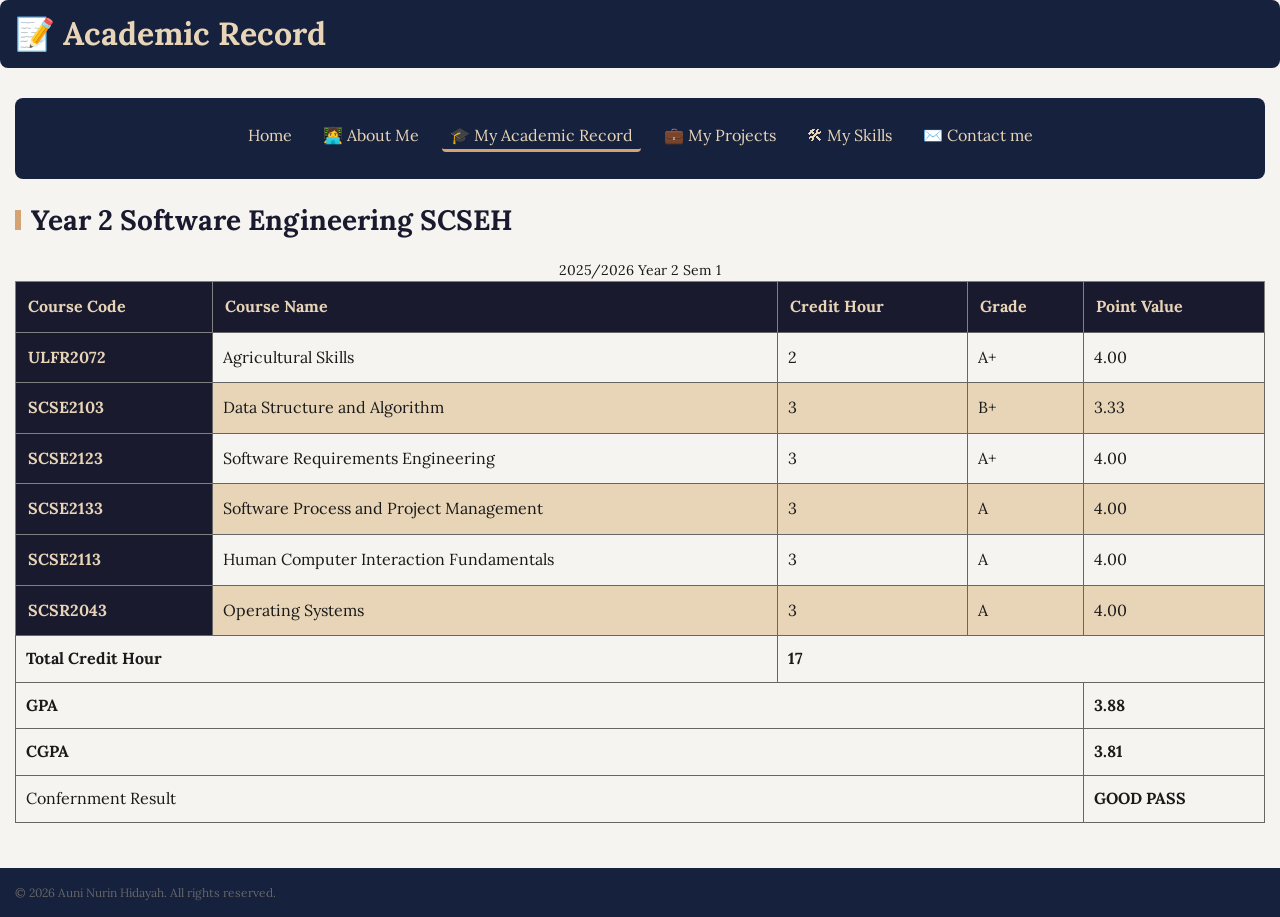
==== academic.html @ 4945e5d0 "final" ====
<!DOCTYPE html>
<html lang="en">
<head>
    <meta name="viewport" content="width=device-width, initial-scale=1.0">
    <link rel="stylesheet" href="style.css">
    <meta charset="UTF-8">
    <meta name="description" content="Academic Record page with grade table">
    <title>My Academic Records</title>
</head>
<body>

<header>
    <h1>📝 Academic Record</h1>
</header>

<main>

    <section>
        <nav>
            <ul>
                <li><a href="index.html"> Home</a></li>
                <li><a href="about.html">👩‍💻 About Me</a></li>
                <li><a href="academic.html"  class="active">🎓 My Academic Record</a></li>
                <li><a href="projects.html">💼 My Projects</a></li>
                <li><a href="skills.html">🛠 My Skills</a></li>
                <li><a href="contact.html">✉️ Contact me</a></li>
            </ul>
        </nav>
    </section>

    <section>
        <h2>Year 2 Software Engineering SCSEH</h2>

        <table border="1" cellpadding="8" cellspacing="0">
            <caption>2025/2026 Year 2 Sem 1</caption>
            
            <thead>
                <tr>
                    <th scope="col" rowspan="2">Course Code</th>
                    <th scope="col" rowspan="2">Course Name</th>
                    <th scope="col" rowspan="2">Credit Hour</th>
                    <th scope="col" rowspan="2">Grade</th>
                    <th scope="col" rowspan="2">Point Value</th>
                </tr>
            </thead>

            <tbody>
                <tr>
                    <th scope="row">ULFR2072</th>
                    <td>Agricultural Skills</td>
                    <td>2</td>
                    <td>A+</td>
                    <td>4.00</td>
                </tr>
                <tr>
                    <th scope="row">SCSE2103</th>
                    <td>Data Structure and Algorithm</td>
                    <td>3</td>
                    <td>B+</td>
                    <td>3.33</td>
                </tr>
                <tr>
                    <th scope="row">SCSE2123</th>
                    <td>Software Requirements Engineering</td>
                    <td>3</td>
                    <td>A+</td>
                    <td>4.00</td>
                </tr>
                <tr>
                    <th scope="row">SCSE2133</th>
                    <td>Software Process and Project Management</td>
                    <td>3</td>
                    <td>A</td>
                    <td>4.00</td>
                </tr>
                <tr>
                    <th scope="row">SCSE2113</th>
                    <td>Human Computer Interaction Fundamentals</td>
                    <td>3</td>
                    <td>A</td>
                    <td>4.00</td>
                </tr>
                <tr>
                    <th scope="row">SCSR2043</th>
                    <td>Operating Systems</td>
                    <td>3</td>
                    <td>A</td>
                    <td>4.00</td>
                </tr>
            </tbody>

            <tfoot>
                <tr>
                    <td colspan="2"><strong>Total Credit Hour</strong></td>
                    <td colspan="3"><strong>17</strong></td>
                </tr>
                <tr>
                    <td colspan="4"><strong>GPA</strong></td>
                    <td colspan="1"><strong>3.88</strong></td>
                </tr>
                <tr>
                    <td colspan="4"><strong>CGPA</strong></td>
                    <td colspan="1"><strong>3.81</strong></td>
                </tr>
                <tr>
                    <td colspan="4">Confernment Result</td>
                    <td><strong>GOOD PASS</strong></td>
                </tr>
            </tfoot>
        </table>

    </section>
</main>

<footer>
    <small>&copy; 2026 Auni Nurin Hidayah. All rights reserved.</small>
</footer>

</body>
</html>
---- style.css ----
/* 
   Breakpoints document:
   320px - Mobile (base styles)
   600px - Tablet
   1024px - Desktop
*/

@import url('https://fonts.googleapis.com/css2?family=Lora:ital,wght@0,400..700;1,400..700&family=Playfair+Display:ital,wght@0,400..900;1,400..900&display=swap');

:root {
	--font-body: 'Lora', Georgia, serif;
	--font-heading: 'Playfair Display', serif;

	--color-primary: #1a1a2e;    
    --color-secondary: #16213e;  
    --color-accent1: #e8d5b7;    
    --color-accent2: #d4a373;    

    --color-grey-dark: #1a1a1a;   
    --color-grey-medium: #666666; 
    --color-grey-light: #f5f4f0;

 	--space-sm: 0.5rem;
 	--space-md: 1.5rem;
 	--space-lg: 3rem;

 	--shadow-color: rgba(0, 0, 0, 0.1);
}

*,
*::before,
*::after {
    box-sizing: border-box; 
}

html {
    font-size: 62.5%; 
}

body {
    margin: 0;           
    padding: 0;          
    font-family: var(--font-body); 
    background-color: var(--color-grey-light); 
    color: var(--color-grey-dark); 
    line-height: 1.6;
}


h1 {
	font-size: 3.2rem;
	line-height: 1.2;
	color: var(--color-primary);
	margin-bottom: var(--space-md);
}

h2 {
    font-size: 2.8rem;
    line-height: 1.3;
    color: var(--color-primary);
    margin-bottom: var(--space-md);
}

h2::before {
    content: '';
    display: inline-block;
    width: 6px;
    height: 2rem;
    background-color: var(--color-accent2);
    margin-right: 1rem;
}

h3 {
    font-size: 2.4rem;
    line-height: 1.3;
    color: var(--color-secondary);
    margin-bottom: var(--space-md);
}

h4 {
    font-size: 2rem;
    line-height: 1.4;
    color: var(--color-secondary);
    margin-bottom: var(--space-sm);
}

form p {
    margin-bottom: 0.5rem; 
    padding: 0;           
    display: flex;
    align-items: center;   
}

p {
    font-size: 1.6rem;               
    line-height: 1.6;
    color: var(--color-grey-dark);
    margin-bottom: var(--space-md);
    padding: var(--space-sm);  
}

small {
    font-size: 1.2rem;
    color: var(--color-grey-medium);
}

blockquote {
    font-size: 1.8rem;
    line-height: 1.6;
    color: var(--color-accent2);
    margin: var(--space-md);         
    padding: var(--space-sm);        
    border-left: 4px solid var(--color-accent1);
}

blockquote::before {
    content:'"';
    color: var(--color-accent1);
    font-size: 3rem;
    margin-right: 0.5rem;
}

code {
    font-family: monospace;
    font-size: 1.5rem;
    background-color: var(--color-grey-light);
    padding: 0.2rem 0.4rem;           
    border-radius: 4px;
}

caption {
    font-size: 1.4rem;
    color: var(--color-muted);
    text-align: center;
    margin-top: var(--space-sm);
}

header {
	background-color: var(--color-secondary);
	padding: var(--space-md);
	margin-bottom: var(--space-md);
	border-radius: 8px;

	align-items: center;
	display: flex;      
    flex-direction: column; 
    text-align: center;              
    justify-content: space-between; 

    gap: var(--space-sm);
}

header h1 {
    color: var(--color-accent1);
    margin: 0;
}

header p {
    color: var(--color-accent1);
    margin: 0;
    opacity: 0.9; 
}

.header-img {
    width: 120px;          
    height: 120px;        
    object-fit: cover;    
    border-radius: 50%;    
    border: 3px solid var(--color-accent1); 
}


nav{
	background-color: var(--color-secondary); 
    color: var(--color-grey-light);           
    padding: var(--space-md); 
    margin-bottom: var(--space-md); 
    border-radius: 8px;  

    display: flex;                    
    justify-content: flex-start;    
    align-items: center;               
    flex-wrap: wrap;                   
    gap: var(--space-md); 

    position: sticky;                 
    top: 0;
    z-index: 1000;             
}

nav ul {
	display: flex;
	flex-wrap: wrap;
	gap: var(--space-sm);
	padding: 0;
	list-style: none;

    justify-content: center;
    width: 100%;
}

nav a {
    color: var(--color-grey-light);
    text-decoration: none;
    transition: color 0.2s, background-color 0.2s; 
    padding: 0.4rem 0.8rem;                        
    border-radius: 4px;
}

nav a:hover {
    background-color: var(--color-accent1);
}

nav a.active {
    border-bottom: 3px solid var(--color-accent2); /* highlight current page */
}


main {
    background-color: var(--color-grey-light); 
    color: var(--color-grey-dark);             
    padding: var(--space-md);                  
}

footer {
    background-color: var(--color-secondary);  
    color: var(--color-grey-light);            
    padding: var(--space-md);                                        
}

footer h2 {
    color: var(--color-accent1); 
    font-size: 2.2rem;
    margin-bottom: var(--space-sm);
}

footer address {
    color: var(--color-accent1);
    font-style: normal;
}

.card {
	background-color: var(--color-grey-light);
	padding: var(--space-md);       
    margin: var(--space-md);        
    border: 1px solid var(--color-grey-medium);
    border-radius: 8px;
    box-shadow: 0 4px 10px var(--shadow-color);
    transition: transform 0.2s;
}

.card:hover {
	transform: translateY(-4px);
}

.card:featured {
	grid-column: span 2;
}

.page-cards {
	display: grid;
	grid-template-columns: repeat(auto-fit, minmax(260px, 1fr));
	gap: var(--space-md);
}

/* Tablet */
@media (min-width: 600px) {
 .page-cards { 
 	grid-template-columns: repeat(2, 1fr); 
 	}

 nav ul{
 	flex-direction: row;
 	gap: var(--space-md);
 }

 header {
 	flex-direction: row;
 	align-items: center;
 }

}


/*Dekstop*/
@media (min-width: 1024px) {
 .page-cards { 
 	grid-template-columns: repeat(3, 1fr); }

.two-column-layout {
    grid-template-columns: 1fr 280px;
    gap: var(--space-lg);
    }

}



img {
	max-width: 100%;
	height: auto;
}

button {
    padding: 0.8rem 1.6rem;         
    margin-right: var(--space-sm);  
    border-radius: 6px;
    background-color: var(--color-primary);
    color: var(--color-grey-light);
    border: none;
    cursor: pointer;

    transition: background-color 0.3s ease, transform 0.1s ease;
}

button:hover {
    background-color: var(--color-secondary);
}

button:active {
    transform: scale(0.97);
}

a:link {
	color: var(--color-accent1);
	text-decoration: none;
}

a:visited {
	color: var(--color-accent2);
}

a:hover {
	color: var(--color-primary);
	text-decoration: underline;
}

a:active {
	color: var(--color-secondary);
}

.two-column-layout {
	display: grid;
	grid-template-columns: 1fr;
	gap: var(--space-md);
	align-items: start;
}

.sidebar {
    background-color: var(--color-grey-light);
    padding: var(--space-md);
    border-radius: 8px;
    border: 1px solid var(--color-grey-medium);
}


input[type="checkbox"], 
input[type="radio"] {
    width: auto;         
    margin-right: 10px;  
    display: inline-block;
    vertical-align: middle; 
}

label {
    display: inline-block; 
    font-size: 1.6rem;     
    margin-bottom: 1rem;   
    font-weight: 500;
}

input, textarea, select {
    width: 100%;
    margin-bottom: var(--space-md);
    border: 2px solid var(--color-grey-medium);
    border-radius: 6px;
    transition: box-shadow 0.3s ease; 

    font-size: 1.8rem;     
    font-family: inherit;   
    padding: 1.5rem;        
    color: var(--color-grey-dark);
}

input:focus, textarea:focus, select:focus {
    outline: none; 
    border-color: var(--color-accent2);
    box-shadow: 0 0 8px var(--color-accent2);
}


tbody tr:nth-child(even) {
    background-color: var(--color-accent1); 
}

.sidebar ul li:first-child {
    border-top: none;
}

.sidebar ul li:last-child {
    border-bottom: none;
}


dt {
    font-size: 1.8rem;      
    font-weight: bold;
    color: var(--color-primary);
    margin-top: var(--space-md);
}

dd {
    font-size: 1.6rem;      
    line-height: 1.6;
    margin-left: 0;         
    color: var(--color-grey-dark);
}

li {
    font-size: 1.6rem;     
    margin-bottom: 0.5rem;  
}

li ul li {
    font-size: 1.4rem;      
}

table {
    width: 100%;
    border-collapse: collapse;
    font-size: 1.6rem; 
    margin-bottom: var(--space-lg);
}

th {
    background-color: var(--color-primary);
    color: var(--color-accent1);
    padding: 1.2rem;
    text-align: left;
}

td {
    padding: 1rem;
    border: 1px solid var(--color-grey-medium);
}

legend {
    font-size: 1.8rem;         
    font-weight: bold;         
    color: var(--color-primary); 
    padding: 0 10px;           
}

figcaption {
    color: var(--color-grey-dark);
    font-size: 1.4rem;      
    line-height: 1.6;
}
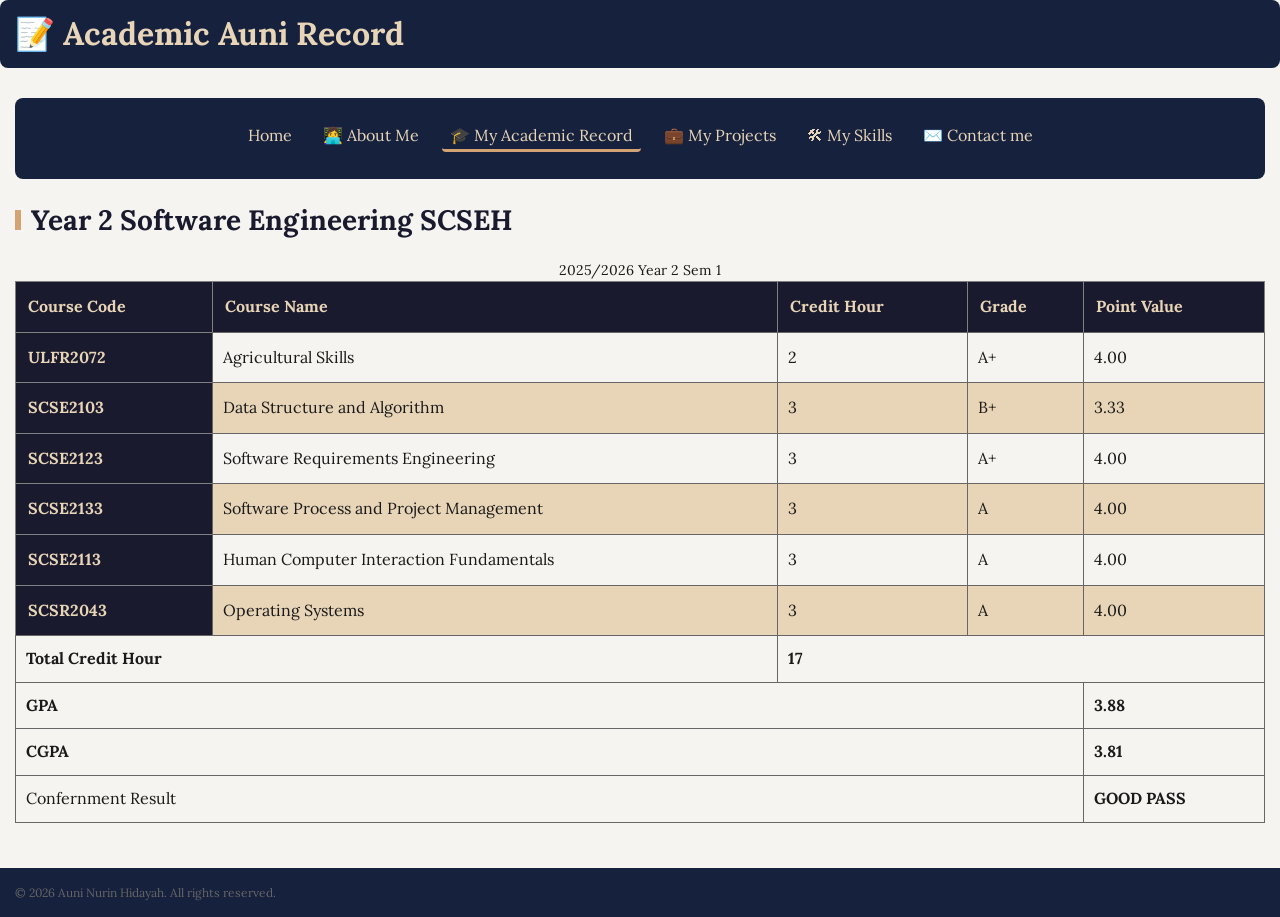
==== commit 366d683e: "Update academic.html" ====
--- a/academic.html
+++ b/academic.html
@@ -10,7 +10,7 @@
 <body>
 
 <header>
-    <h1>📝 Academic Record</h1>
+    <h1>📝 Academic Auni Record</h1>
 </header>
 
 <main>
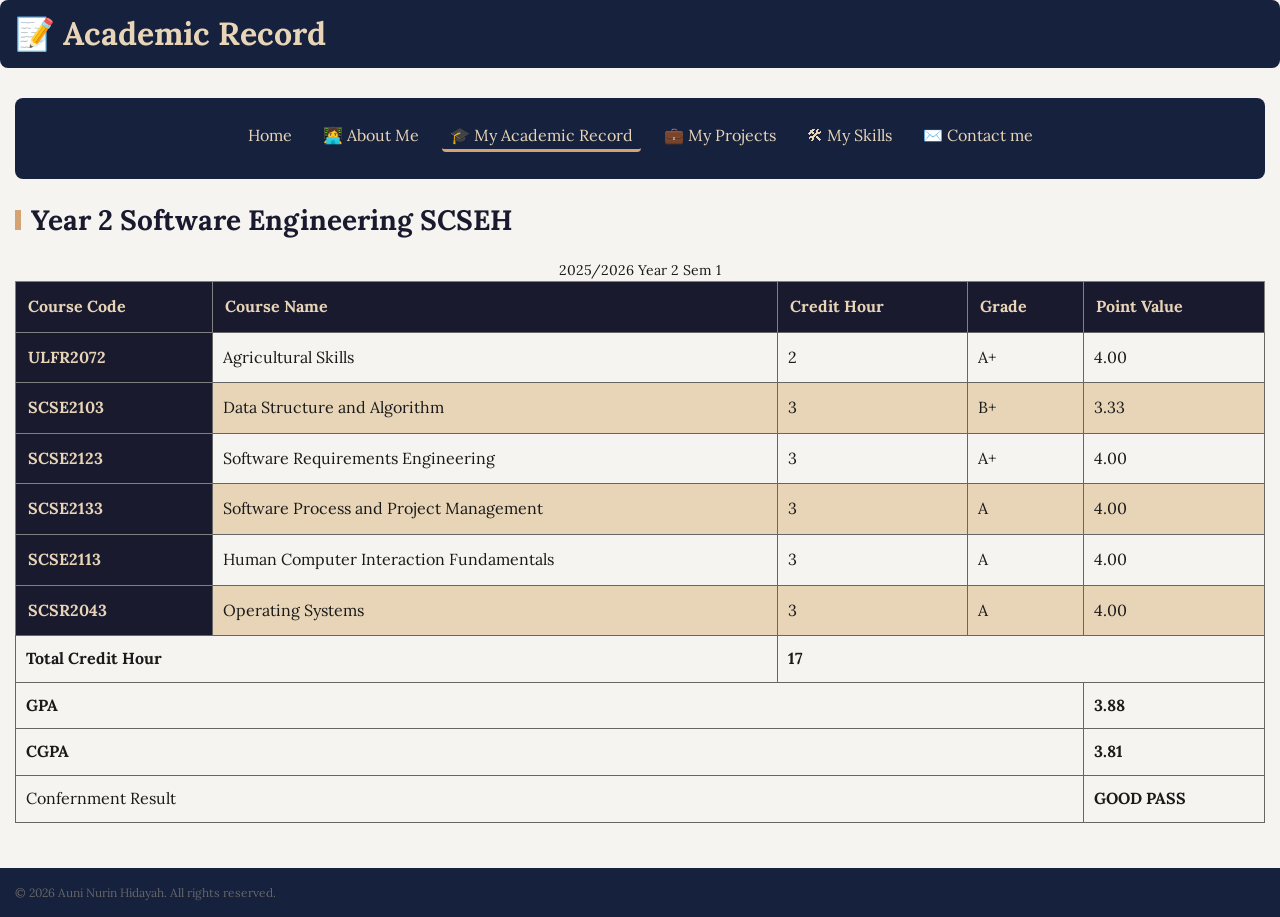
==== commit 46e80911: "Update academic.html" ====
--- a/academic.html
+++ b/academic.html
@@ -10,7 +10,7 @@
 <body>
 
 <header>
-    <h1>📝 Academic Auni Record</h1>
+    <h1>📝 Academic Record</h1>
 </header>
 
 <main>
